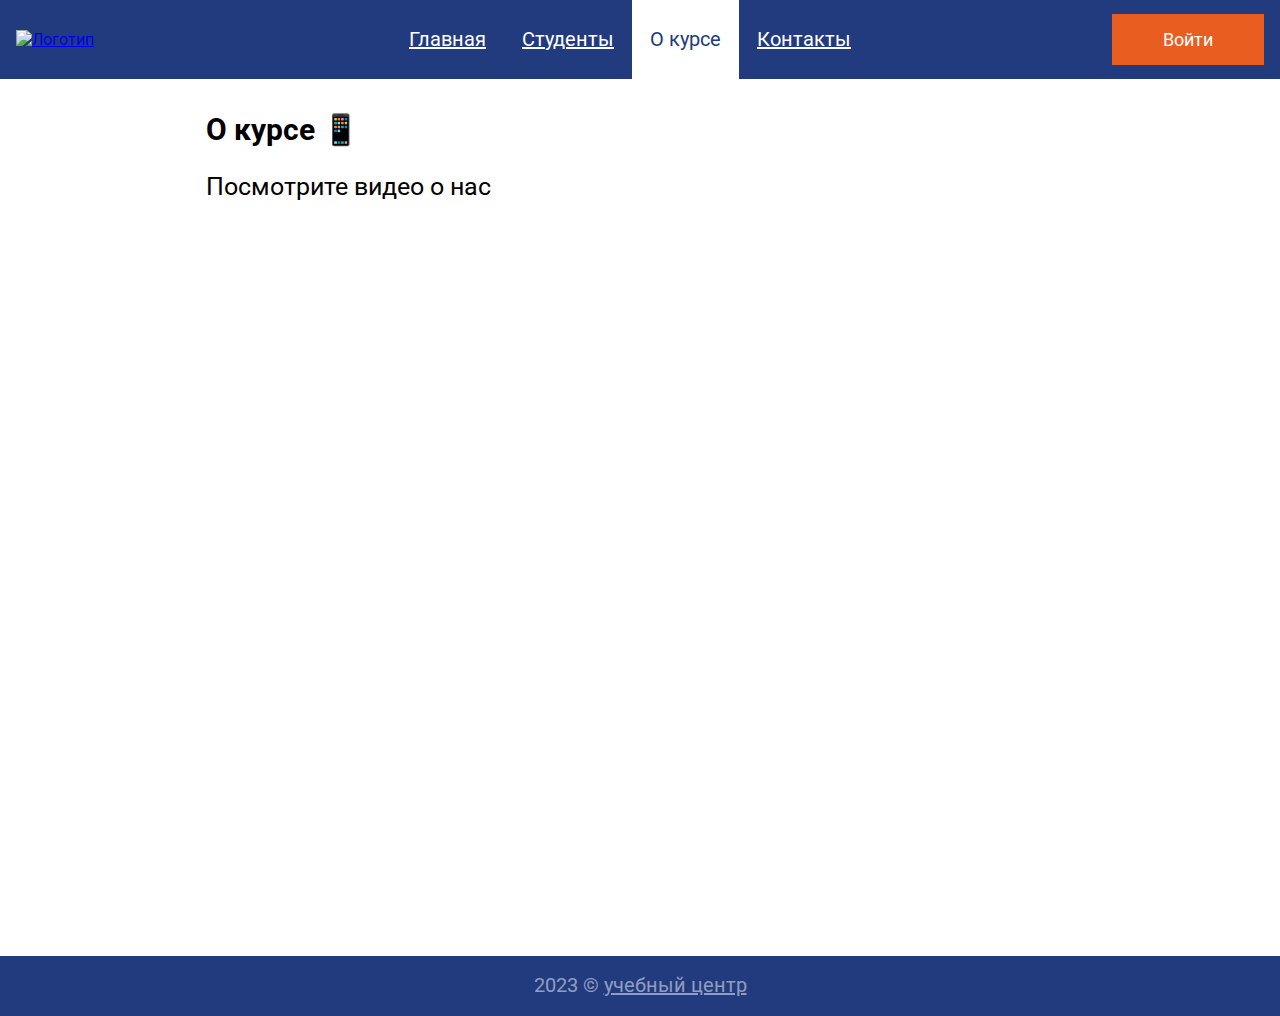
==== about.html @ 9e0085fe "Add files via upload" ====
<!DOCTYPE html>
<html lang="ru">

<head>
    <link rel="preconnect" href="https://fonts.googleapis.com">
    <link rel="preconnect" href="https://fonts.gstatic.com" crossorigin>
    <link href="https://fonts.googleapis.com/css2?family=Lobster&family=Roboto:wght@400;700&display=swap"
        rel="stylesheet">
    <link rel="shortcut icon" href="img/icons8.png" type="image/x-icon">
    <meta charset="UTF-8">
    <meta http-equiv="X-UA-Compatible" content="IE=edge">
    <meta name="viewport" content="width=device-width, initial-scale=1.0">
    <title>О курсе</title>
    <link rel="stylesheet" href="style.css">
</head>

<body>
    <div class="all">
        <header class="header">
            <a class="logo" href="index.html">
                <img class="img_logos" src="img/logo.svg" alt="Логотип">
            </a>
            <nav>
                <ul class="menu">
                    <li class="menu__list"><a class="menu_link" href="index.html">Главная</a></li>
                    <li class="menu__list"><a class="menu_link" href="students.html">Студенты</a></li>
                    <li class="menu__list"><a class="menu_link menu_link_active" href="about.html">О курсе</a></li>
                    <li class="menu__list"><a class="menu_link" href="contacts.html">Контакты</a></li>
                </ul>
            </nav>
            <a class="button" href="#">Войти</a>
        </header>

        <main class="content_about">
            <div class="curs">
                <h2 class="oc">О курсе &#128241;</h2>
                <h3 class="look">Посмотрите видео о нас</h3>

                <iframe class="video" width="820" height="549" src="https://www.youtube.com/embed/B9E8I0NUwbs"
                    title="YouTube video player"
                    allow="accelerometer; autoplay; clipboard-write; encrypted-media; gyroscope; picture-in-picture; web-share"
                    allowfullscreen></iframe>
            </div>
        </main>
    </div>
    <footer class="footer">
        <p class="footer_text">2023 &copy; <a class="footer_link" href="contacts.html">учебный центр
            </a></p>
    </footer>
    <div class="block">
        <form class="registration" action="#">
            <h2 class="input_text">Войти на сайт</h2>
            <input class="login" type="text" placeholder="Логин">
            <input class="login" type="password" placeholder="Пароль">
            <button type="submit" class="button button_form">Войти</button>
        </form>
    </div>

    <script src="index.js"></script>
</body>

</html>
---- style.css ----
* {
      margin: 0;
      padding: 0;
  }

  body {
      font-family: 'Roboto', sans-serif;
      min-height: 100vh;
      display: flex;
      flex-direction: column;
      max-width: 1300px;
      min-width: 400px;
      margin: 0 auto;
  }

  img {
      max-width: 100%;
  }

  .all {
      flex-grow: 1;
  }

  .header {
      background: #213B7E;
      display: flex;
      flex-direction: row;
      flex-wrap: wrap;
      justify-content: space-between;
      align-items: center;
      padding-left: 16px;
      padding-right: 16px;
  }

  .img_logo {
      width: 47px;
      height: 47px;
  }

  .menu {
      display: flex;
      list-style-type: none;
      margin-left: 54px;
      flex-wrap: wrap;
  }

  .menu_link {
      font-style: normal;
      font-size: 20px;
      line-height: 23px;
      text-decoration-line: underline;
      color: #FFFFFF;
      padding: 28px 18px;
      display: block;
  }

  .menu_link_active {
      color: #213B7E;
      background-color: #fff;
      text-decoration: none;
  }

  .button {
      padding: 15px 51px;
      display: flex;
      justify-content: center;
      align-items: center;
      background: #EA5D21;
      font-style: normal;
      font-size: 18px;
      line-height: 21px;
      color: #FFF;
      text-decoration: none;
      border: none;
  }

  .block {
      position: fixed;
      margin-top: 160px;
      margin-left: auto;
      margin-right: auto;
      height: auto;
      max-width: 500px;
      left: 0;
      right: 0;
      display: none;
  }

  .visible {
      display: block;
  }

  .registration {
      filter: drop-shadow(5px 5px 4px rgba(0, 0, 0, .25));
      background: #FFFFFF;
      border: 1px solid #213B7E;
      box-sizing: border-box;
      display: block;
      max-width: 500px;
      max-height: 418px;
  }

  .input_text {
      font-size: 24px;
      line-height: 28px;
      font-weight: 400;
      display: flex;
      align-items: center;
      color: #000000;
      margin-top: 26px;
      margin-left: auto;
      margin-right: auto;
      max-width: 158px;
      height: auto;
  }

  .login {
      box-sizing: border-box;
      width: 100%;
      max-width: 444px;
      max-height: 55px;
      font-size: 24px;
      line-height: 28px;
      display: flex;
      align-items: center;
      color: #808080;
      margin-top: 36px;
      margin-left: auto;
      margin-right: auto;
      padding: 17px 14px 10px 14px;
      border: 1px solid #808080;
  }

  .button_form {
      margin-top: 56px;
      margin-bottom: 56px;
      margin-left: auto;
      margin-right: auto;
  }

  .content {
      padding-left: calc(50% - 911px / 2);
      padding-right: calc(50% - 911px / 2);
  }

  .title {
      font-style: normal;
      font-size: 30px;
      line-height: 35px;
      display: flex;
      align-items: center;
      color: #000;
      margin-top: 33px;
      font-weight: 700;
      max-width: 911px;
      height: auto;
  }

  .image {
      width: 523px;
      height: 316px;
      margin-top: 25px;
  }

  .content_info {
      display: flex;
      justify-content: space-between;
      flex-wrap: wrap;
  }

  .content_section {
      max-width: 634px;
  }

  .subtitle {
      font-style: normal;
      font-weight: 400;
      font-size: 25px;
      line-height: 29px;
      display: flex;
      align-items: center;
      color: #000000;
      max-width: 221px;
      margin-top: 15px;
  }

  .about_text {
      font-style: normal;
      font-weight: 400;
      font-size: 18px;
      line-height: 21px;
      color: #000000;
      max-width: 634px;
      margin-top: 10px;
  }

  .subtitle_h {
      max-width: 226px;
      font-style: normal;
      font-weight: 400;
      font-size: 25px;
      line-height: 29px;
      display: flex;
      align-items: center;
      color: #000000;
      margin-top: 15px;
  }

  .about_text_h {
      font-style: normal;
      font-weight: 400;
      font-size: 18px;
      line-height: 21px;
      color: #000000;
      max-width: 634px;
      margin-top: 10px;
  }

  .java {
      font-weight: 700;
      font-size: 18px;
      color: #000000;
  }

  .sam {
      font-family: 'Roboto', italic;
      font-weight: 400;
      font-size: 18px;
      color: #CF5510;
      font-style: italic;
  }

  .content_heading {
      display: flex;
      line-height: 45px;
      color: #646464;
      margin-top: 30px;
  }

  .heading {
      font-family: 'Lobster', cursive;
      font-style: normal;
      font-weight: 400;
      font-size: 36px;
      line-height: 45px;
      color: #646464;
      width: 124px;
      overflow-wrap: break-word
  }

  .cav {
      font-family: 'Lobster', cursive;
      font-style: normal;
      font-weight: 400;
      font-size: 64px;
      line-height: 45px;
      color: #646464;
      padding-top: 10px;
      padding-right: 5px;
  }

  .cave {
      font-family: 'Lobster', cursive;
      font-style: normal;
      font-weight: 400;
      font-size: 64px;
      line-height: 45px;
      color: #646464;
      padding-top: 53px;
      padding-right: 5px;
  }

  .footer {
      background: #213B7E;
      height: 60px;
      margin-top: 187px;
  }

  .footer_text {
      padding-top: 18px;
      padding-bottom: 19px;
      text-align: center;
      color: rgba(255, 255, 255, 0.5);
      font-size: 20px;
      line-height: 23px;
  }

  .footer_link {
      padding-top: 18px;
      padding-bottom: 19px;
      text-align: center;
      color: rgba(255, 255, 255, 0.5);
      font-size: 20px;
      line-height: 23px;
  }

  /* students */

  .content_students {
      max-width: 1202px;
      margin-left: auto;
      margin-right: auto;
  }

  .title_stud {
      font-style: normal;
      font-size: 31px;
      line-height: 36px;
      color: #000;
      margin-top: 37px;
      font-weight: 700;
  }

  .students {
      margin-top: 24px;
      display: flex;
      flex-wrap: wrap;
      gap: 50px;
  }

  img {
      display: block;
  }

  .student {
      width: 200px;
      margin-top: 24px;
      position: relative;
  }

  .student_new {
      position: absolute;
      top: -10px;
      right: -13px;
      font-style: normal;
      font-weight: 400;
      font-size: 18px;
      line-height: 21px;
      align-items: center;
      color: #FFFFFF;
      background: #3AA828;
      border-radius: 20px;
      padding-top: 2px;
      padding-left: 5px;
      padding-right: 1px;
      padding-bottom: 1px;
  }

  .student_name {
      margin-top: 8px;
      font-style: normal;
      font-weight: 400;
      font-size: 20px;
      line-height: 23px;
      color: #000000;
      text-align: center;
  }

  /* contacts */

  .content_contacts {
      margin-left: auto;
      margin-right: auto;
      max-width: 1268px;
  }

  .poisc {
      font-style: normal;
      font-weight: 700;
      font-size: 30px;
      line-height: 35px;
      display: flex;
      align-items: center;
      color: #000000;
      margin-top: 33px;
      margin-left: auto;
      margin-right: auto;
      max-width: 879px;
  }

  iframe {
      border: 0;
      width: 100%;
      max-width: 1268px;
      margin-top: 25px;
  }

  .contact {
      font-style: normal;
      font-weight: 400;
      font-size: 25px;
      line-height: 29px;
      display: flex;
      align-items: center;
      color: #000000;
      margin-top: 15px;
      margin-left: auto;
      margin-right: auto;
      max-width: 879px;
  }

  .about_cont {
      font-style: normal;
      font-weight: 400;
      font-size: 18px;
      line-height: 21px;
      color: #000000;
      margin-top: 10px;
      margin-left: auto;
      margin-right: auto;
      max-width: 879px;
  }

  .tel {
      font-style: normal;
      font-weight: 400;
      font-size: 18px;
      line-height: 21px;

      color: #000000;
  }

  /* about */

  .curs {
      max-width: 868px;
      margin-left: auto;
      margin-right: auto;
  }

  .oc {
      font-style: normal;
      font-weight: 700;
      font-size: 30px;
      line-height: 35px;
      display: flex;
      align-items: center;
      color: #000000;
      margin-top: 33px;
  }

  .look {
      font-style: normal;
      font-weight: 400;
      font-size: 25px;
      line-height: 29px;
      display: flex;
      align-items: center;
      color: #000000;
      margin-top: 25px;
  }

  .video {
      border: 0;
      width: 100%;
      max-width: 820px;
      margin-top: 15px;
      border: 0;
      width: 100%;
  }

  /* lil */

  .image_lil {
      display: block;
      margin-top: 25px;
  }

  .subtitlesub {
      font-style: normal;
      font-weight: 400;
      font-size: 25px;
      line-height: 29px;
      display: flex;
      align-items: center;
      color: #000000;
      max-width: 500px;
      margin-top: 15px;
  }

  @media (max-width: 1024px) {

      .header {
          padding-left: 32px;
          padding-right: 32px;
      }

      .menu {
          margin-left: 0;
      }

      .menu_link {
          font-size: 18px;
          padding: 20px 14px;
      }

      .content {
          padding-left: calc(50% - 768px / 2);
          padding-right: calc(50% - 768px / 2);
      }

      .title {
          padding-left: 16px;
      }

      .content_info {
          align-items: center;
      }

      .content_students {
          padding-left: calc(50% - 736px / 2);
          padding-right: calc(50% - 736px / 2);
      }

      .curs {
          padding-left: 16px;
          padding-right: 16px;
      }

      .poisc {
          padding-left: 16px;
      }

      iframe {
          max-width: 100%;
      }

      .contact {
          padding-left: 16px;
      }

      .about_cont {
          padding-left: 16px;
      }
  }

  @media (max-width: 767px) {

      .header {
          padding-right: 16px;
          padding-left: 0;
      }

      .menu {
          flex-direction: column;
      }

      .logo {
          display: none;
      }

      .title {
          text-align: center;
      }

      .image {
          width: auto;
          height: auto;
          margin: 0 auto;
      }

      .subtitle {
          margin-left: 16px;
      }

      .about_text {
          margin-left: 16px;
          margin-right: 16px;
          width: auto;
          text-align: justify;
      }

      .subtitle_h {
          margin-left: 16px;
      }

      .about_text_h {
          margin-left: 16px;
          margin-right: 16px;
          width: auto;
          text-align: justify;
      }

      .cav {
          margin-left: 50%;
          margin-right: 1px;
      }

      .cave {
          margin-left: 1px;
          margin-right: 50%;
      }

      .title_stud {
          text-align: center;
          margin: 16px 16px;
      }

      .students {
          justify-content: center;
      }

      .oc {
          text-align: center;
          margin: 16px 16px;
          width: auto;
          display: block;
      }

      .look {
          text-align: center;
          margin: 16px 16px;
          width: auto;
          display: block;
      }

      .poisc {
          padding-left: 16px;
      }

      iframe {
          max-width: 100%;
      }

      .contact {
          padding-left: 16px;
      }

      .about_cont {
          padding-left: 16px;
      }

      .subtitlesub {
          margin-left: 16px;
      }

  }
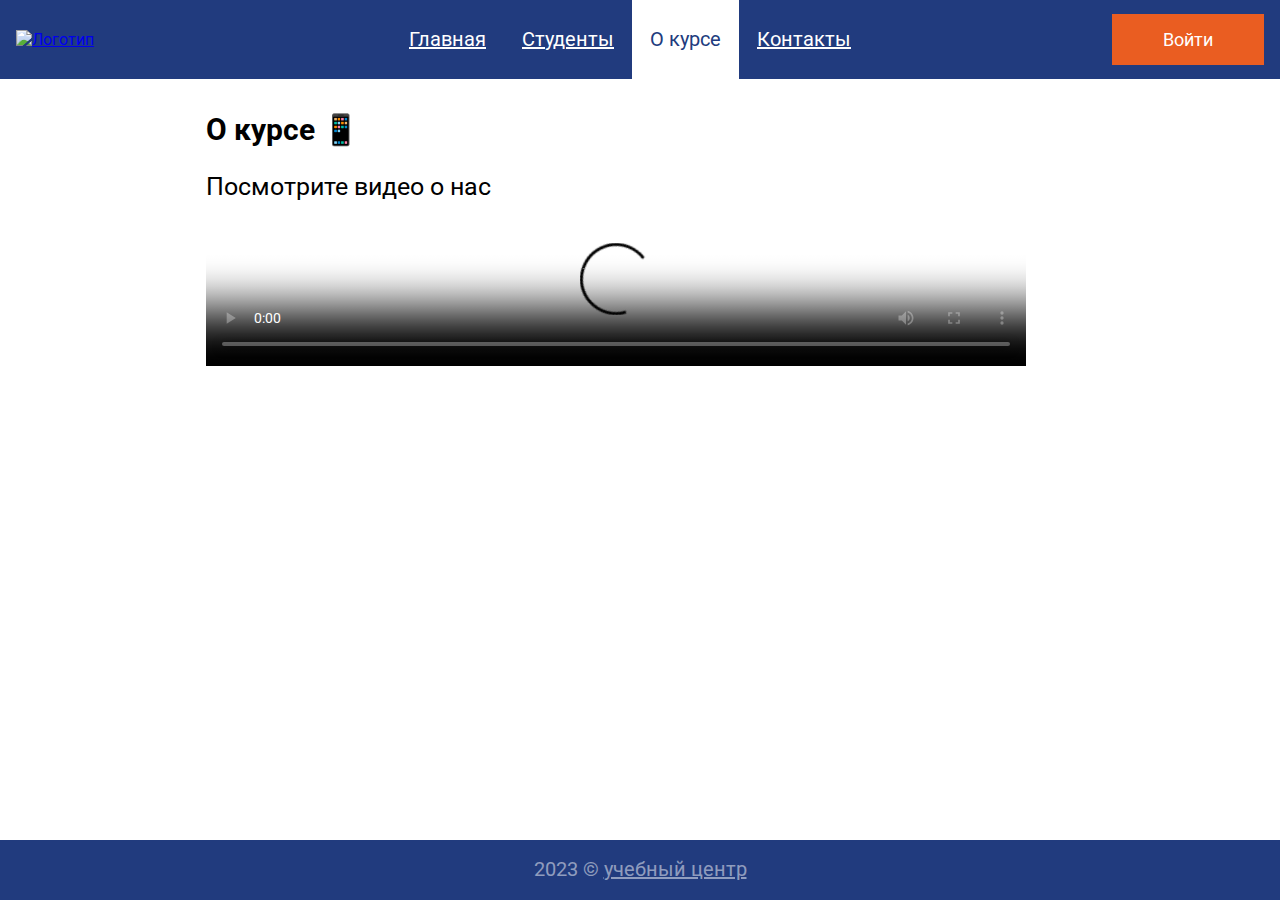
==== commit 2af3d394: "Add files via upload" ====
--- a/about.html
+++ b/about.html
@@ -6,7 +6,7 @@
     <link rel="preconnect" href="https://fonts.gstatic.com" crossorigin>
     <link href="https://fonts.googleapis.com/css2?family=Lobster&family=Roboto:wght@400;700&display=swap"
         rel="stylesheet">
-    <link rel="shortcut icon" href="img/icons8.png" type="image/x-icon">
+    <link rel="shortcut icon" href="img/icon.png" type="image/x-icon">
     <meta charset="UTF-8">
     <meta http-equiv="X-UA-Compatible" content="IE=edge">
     <meta name="viewport" content="width=device-width, initial-scale=1.0">
@@ -35,12 +35,16 @@
             <div class="curs">
                 <h2 class="oc">О курсе &#128241;</h2>
                 <h3 class="look">Посмотрите видео о нас</h3>
+            </div>
+            <video class="video" poster="img/video.jpg" controls>
+                <source src="img/video.mp4" type="video/mp4">
+                <source src="video.ogg" type="video/ogg">
+                <source src="video.webm" type="video/webm">
+                <object data="video.mp4" width="820" height="549">
+                    <embed src="img/video.mp4" width="820" height="549">
+                </object>
+            </video>
 
-                <iframe class="video" width="820" height="549" src="https://www.youtube.com/embed/B9E8I0NUwbs"
-                    title="YouTube video player"
-                    allow="accelerometer; autoplay; clipboard-write; encrypted-media; gyroscope; picture-in-picture; web-share"
-                    allowfullscreen></iframe>
-            </div>
         </main>
     </div>
     <footer class="footer">
@@ -51,7 +55,7 @@
         <form class="registration" action="#">
             <h2 class="input_text">Войти на сайт</h2>
             <input class="login" type="text" placeholder="Логин">
-            <input class="login" type="password" placeholder="Пароль">
+            <input class="login login_input" type="password" placeholder="Пароль">
             <button type="submit" class="button button_form">Войти</button>
         </form>
     </div>
--- a/style.css
+++ b/style.css
@@ -131,6 +131,10 @@
       border: 1px solid #808080;
   }
 
+  .login_input {
+      margin-top: 56px;
+  }
+
   .button_form {
       margin-top: 56px;
       margin-bottom: 56px;
@@ -318,6 +322,10 @@
       gap: 50px;
   }
 
+  .student_a {
+      text-decoration: none;
+  }
+
   img {
       display: block;
   }
@@ -422,6 +430,11 @@
 
   /* about */
 
+  .content_about {
+      padding-left: calc(50% - 868px / 2);
+      padding-right: calc(50% - 868px / 2);
+  }
+
   .curs {
       max-width: 868px;
       margin-left: auto;
@@ -455,8 +468,8 @@
       width: 100%;
       max-width: 820px;
       margin-top: 15px;
-      border: 0;
-      width: 100%;
+      display: flex;
+      flex-wrap: wrap;
   }
 
   /* lil */
